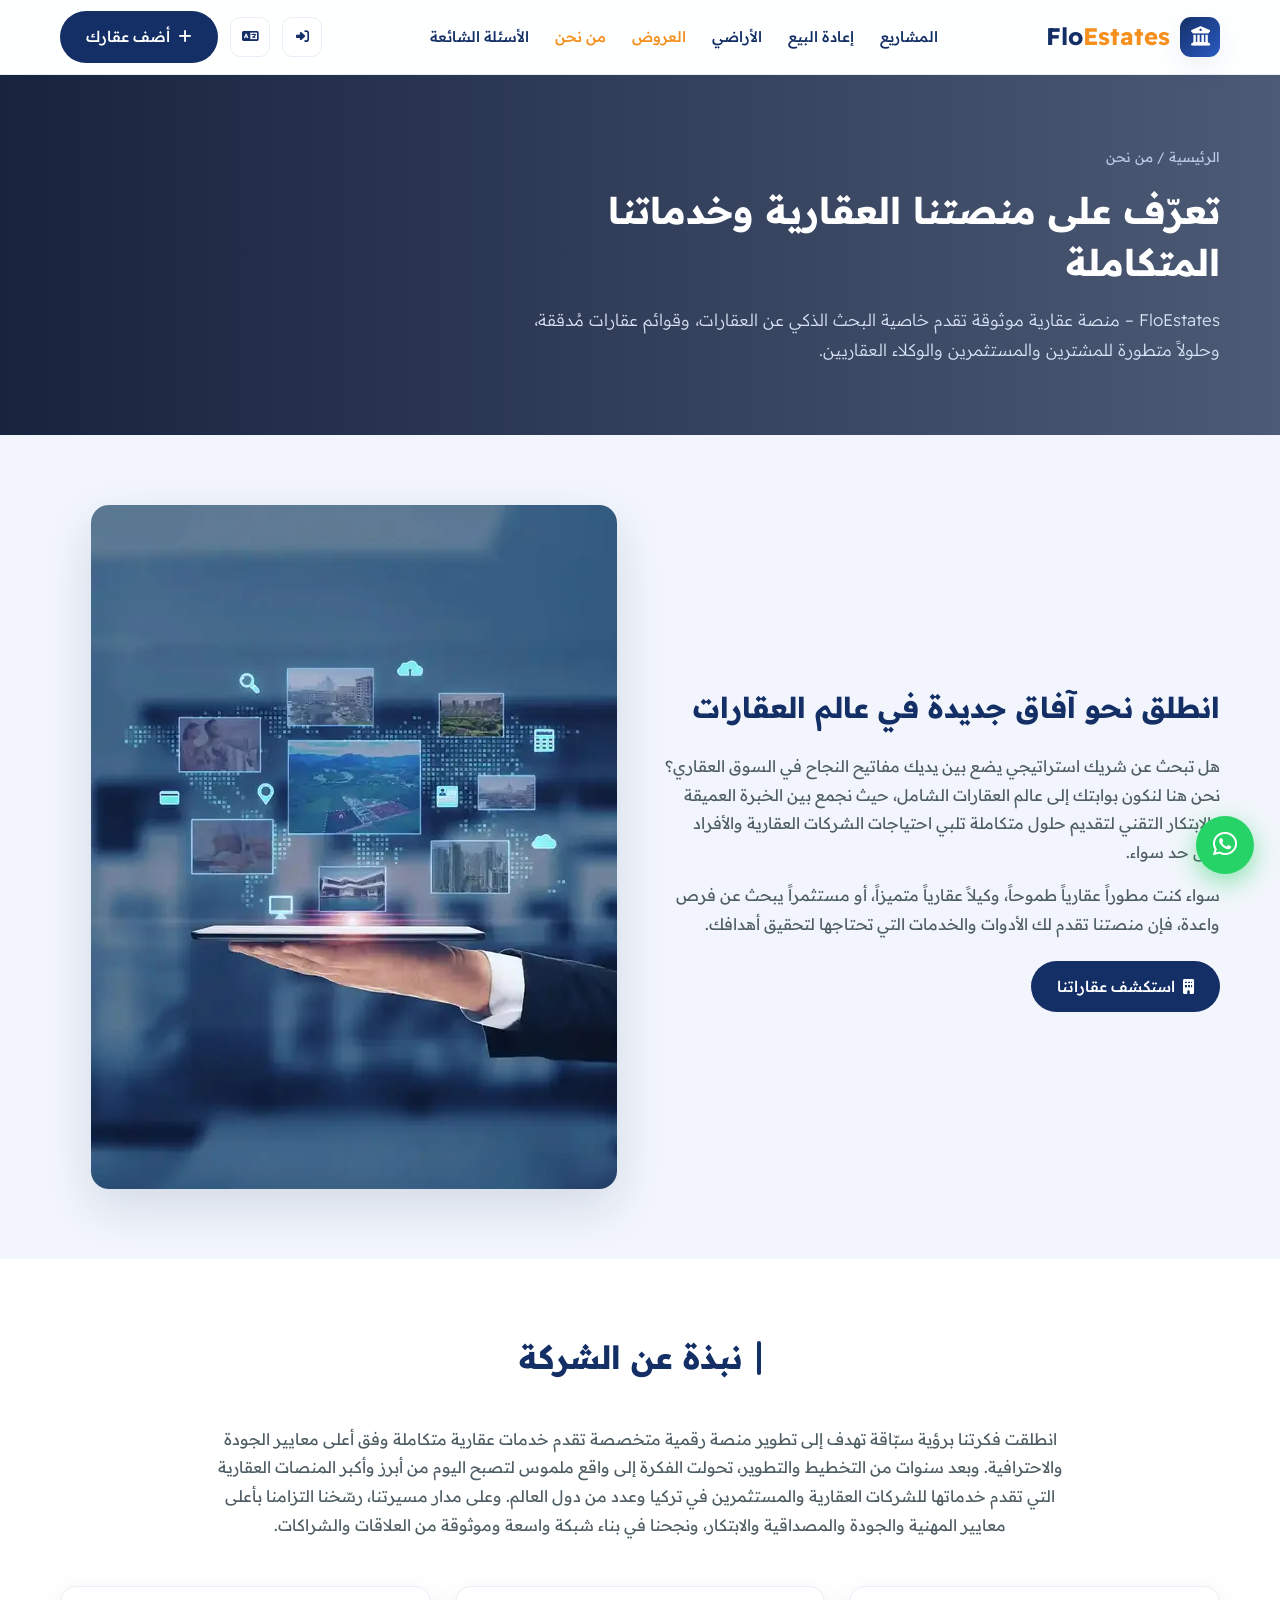
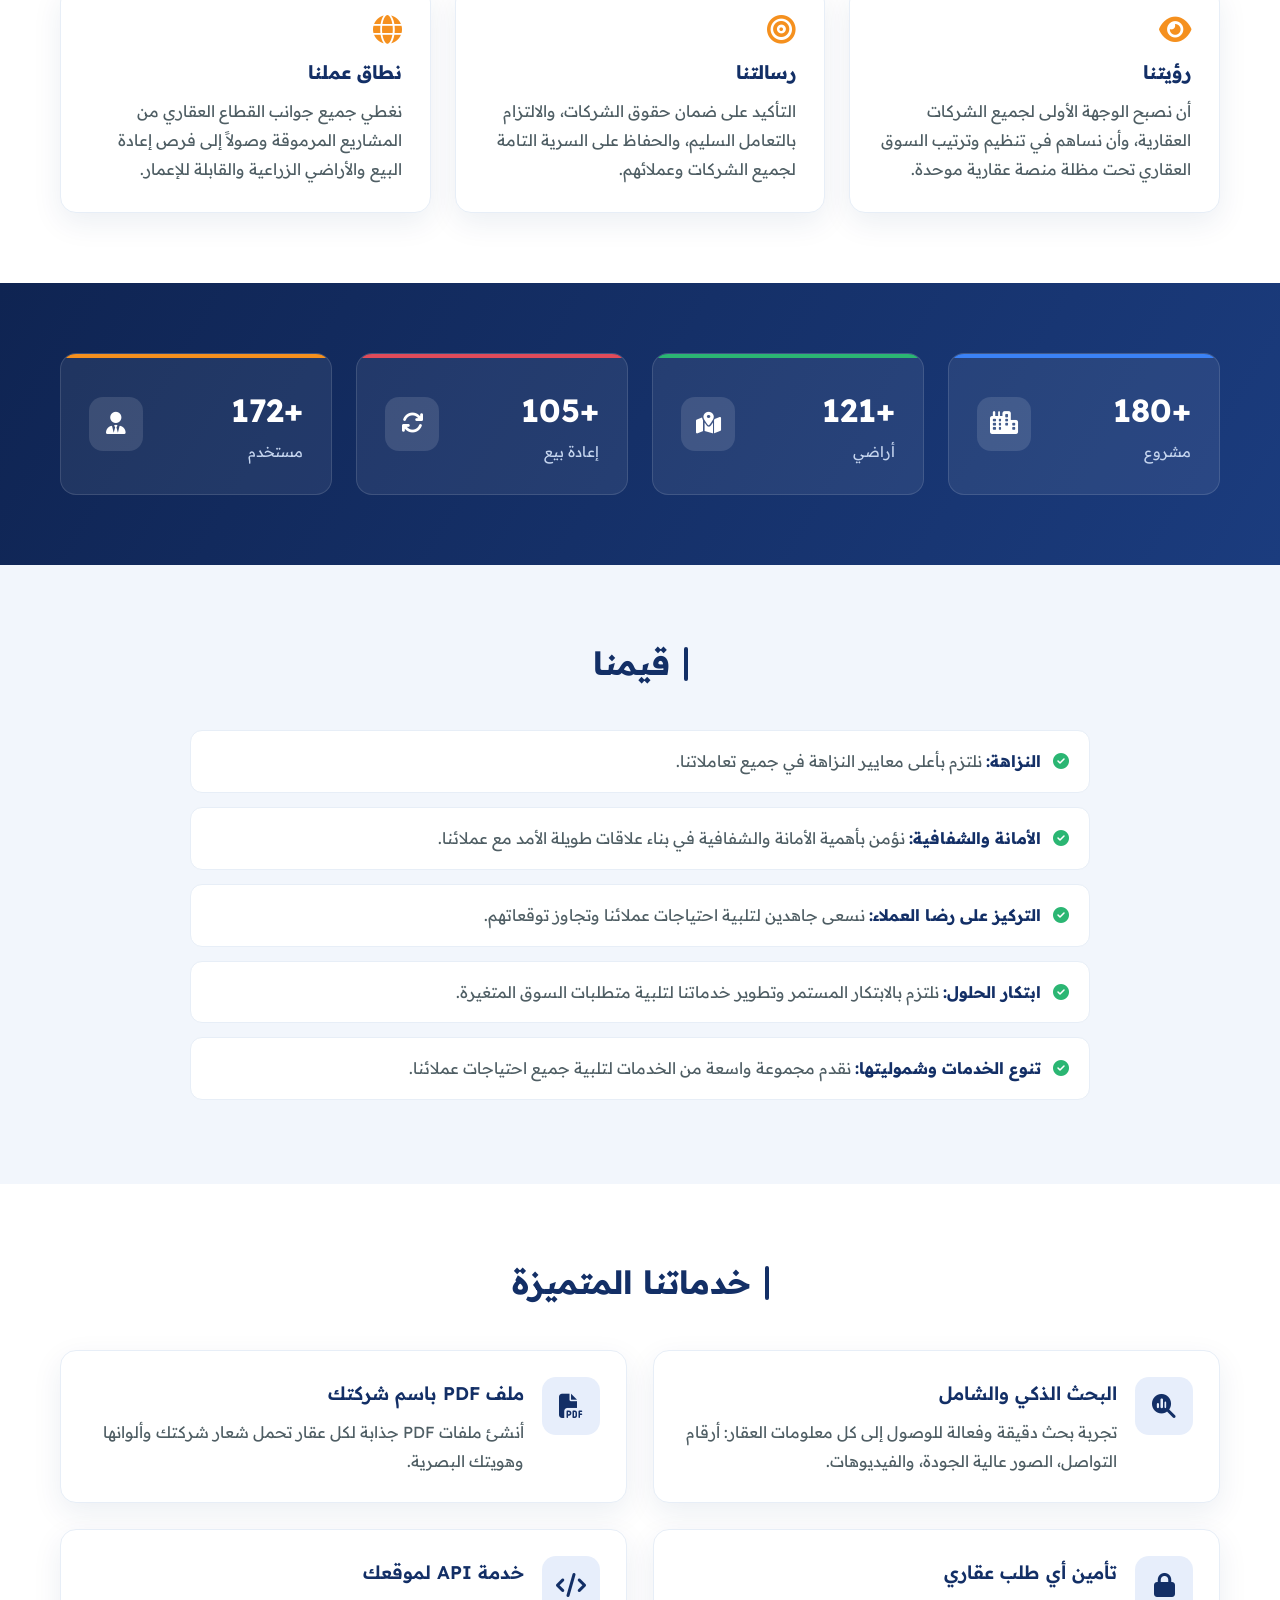
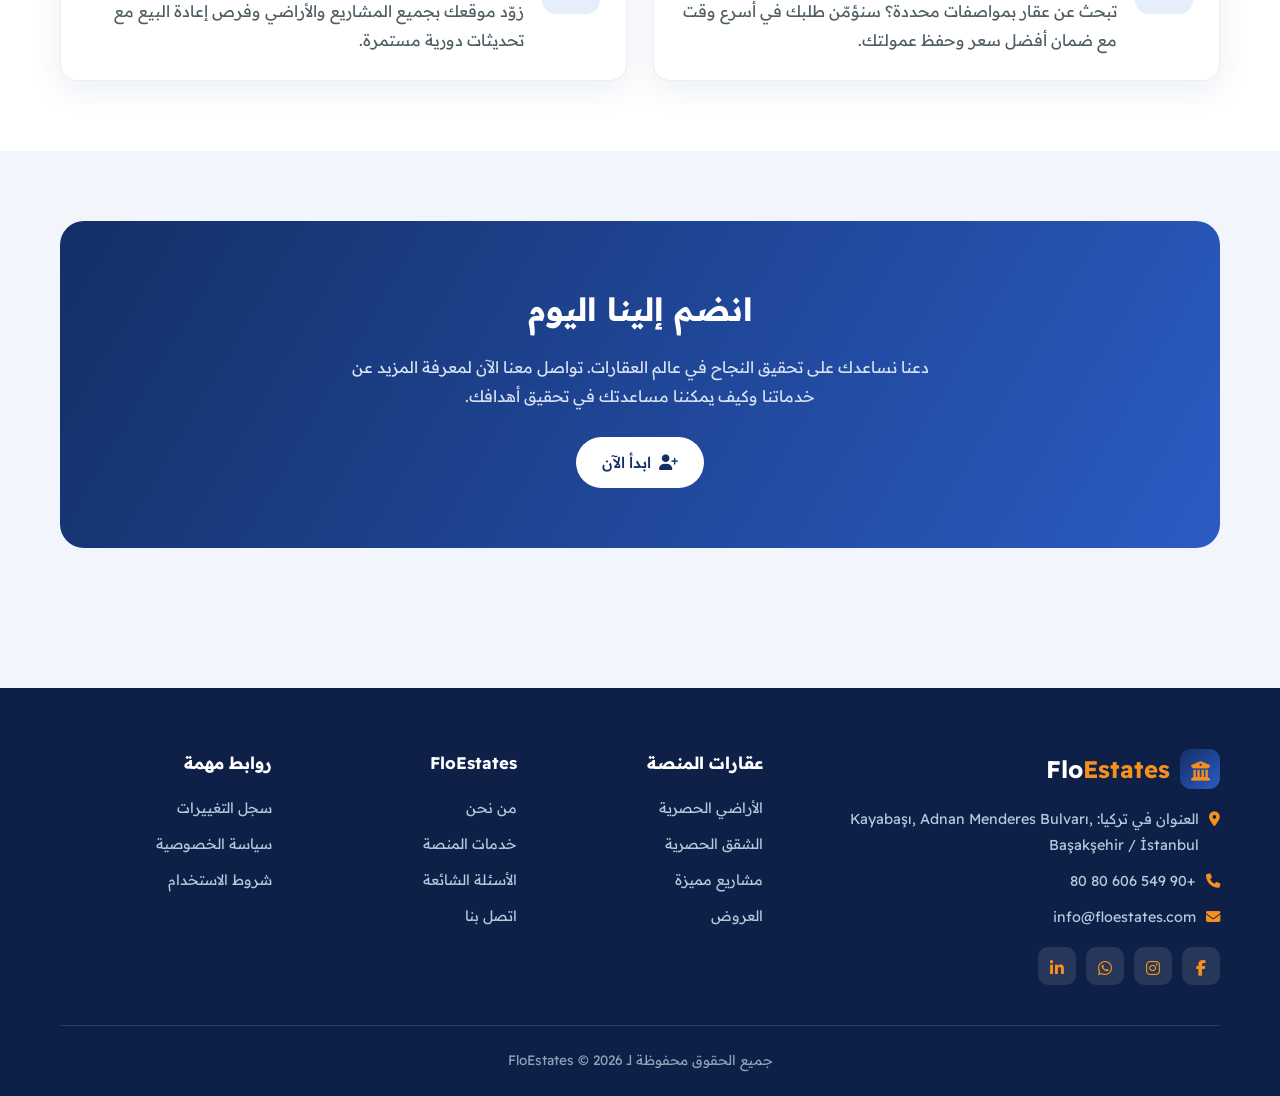
==== about.html @ 82cfa656 "Add internal pages (projects, lands, resale, offers, about) with real images from source site - Down" ====
<!DOCTYPE html>
<html lang="ar" dir="rtl">
<head>
<meta charset="UTF-8">
<meta name="viewport" content="width=device-width, initial-scale=1.0">
<title>من نحن - تعرّف على منصة FloEstates العقارية | FloEstates</title>
<meta name="description" content="تعرّف على FloEstates – منصة عقارية موثوقة تقدم البحث الذكي، قوائم مدققة، وحلولاً متطورة للمشترين والمستثمرين والوكلاء العقاريين في تركيا والعالم.">
<link rel="preconnect" href="https://fonts.googleapis.com"><link rel="preconnect" href="https://fonts.gstatic.com" crossorigin>
<link href="https://fonts.googleapis.com/css2?family=Readex+Pro:wght@300;400;500;600;700&display=swap" rel="stylesheet">
<link rel="stylesheet" href="https://cdnjs.cloudflare.com/ajax/libs/font-awesome/6.5.1/css/all.min.css">
<link rel="stylesheet" href="assets/style.css">
<style>.page-hero{--hero-img:url('assets/img/p1.webp')}</style>
</head>
<body>

<header>
  <div class="wrap nav">
    <a href="index.html" class="logo"><span class="mark"><i class="fa-solid fa-building-columns"></i></span><div><b>Flo</b><span>Estates</span></div></a>
    <nav class="menu">
      <a href="projects.html">المشاريع</a>
      <a href="resale.html">إعادة البيع</a>
      <a href="lands.html">الأراضي</a>
      <a href="offers.html" class="hot">العروض</a>
      <a href="about.html" class="active">من نحن</a>
      <a href="index.html#faq">الأسئلة الشائعة</a>
    </nav>
    <div class="nav-right">
      <button class="icon-btn" title="تسجيل الدخول"><i class="fa-solid fa-right-to-bracket"></i></button>
      <button class="icon-btn" title="اللغة"><i class="fa-solid fa-language"></i></button>
      <a href="#" class="btn"><i class="fa-solid fa-plus"></i> أضف عقارك</a>
      <button class="burger"><i class="fa-solid fa-bars"></i></button>
    </div>
  </div>
</header>

<section class="page-hero">
  <div class="wrap">
    <div class="crumb"><a href="index.html">الرئيسية</a> / من نحن</div>
    <h1>تعرّف على منصتنا العقارية وخدماتنا المتكاملة</h1>
    <p>FloEstates – منصة عقارية موثوقة تقدم خاصية البحث الذكي عن العقارات، وقوائم عقارات مُدققة، وحلولاً متطورة للمشترين والمستثمرين والوكلاء العقاريين.</p>
  </div>
</section>

<section class="sec">
  <div class="wrap about-split">
    <div>
      <h2>انطلق نحو آفاق جديدة في عالم العقارات</h2>
      <p>هل تبحث عن شريك استراتيجي يضع بين يديك مفاتيح النجاح في السوق العقاري؟ نحن هنا لنكون بوابتك إلى عالم العقارات الشامل، حيث نجمع بين الخبرة العميقة والابتكار التقني لتقديم حلول متكاملة تلبي احتياجات الشركات العقارية والأفراد على حد سواء.</p>
      <p style="margin-top:14px">سواء كنت مطوراً عقارياً طموحاً، وكيلاً عقارياً متميزاً، أو مستثمراً يبحث عن فرص واعدة، فإن منصتنا تقدم لك الأدوات والخدمات التي تحتاجها لتحقيق أهدافك.</p>
      <div style="margin-top:22px"><a href="projects.html" class="btn"><i class="fa-solid fa-building"></i> استكشف عقاراتنا</a></div>
    </div>
    <img src="assets/img/about.webp" alt="FloEstates">
  </div>
</section>

<section class="sec" style="background:#fff">
  <div class="wrap">
    <h2 class="sec-title center">نبذة عن الشركة</h2>
    <p style="max-width:860px;margin:0 auto;text-align:center">انطلقت فكرتنا برؤية سبّاقة تهدف إلى تطوير منصة رقمية متخصصة تقدم خدمات عقارية متكاملة وفق أعلى معايير الجودة والاحترافية. وبعد سنوات من التخطيط والتطوير، تحولت الفكرة إلى واقع ملموس لتصبح اليوم من أبرز وأكبر المنصات العقارية التي تقدم خدماتها للشركات العقارية والمستثمرين في تركيا وعدد من دول العالم. وعلى مدار مسيرتنا، رسّخنا التزامنا بأعلى معايير المهنية والجودة والمصداقية والابتكار، ونجحنا في بناء شبكة واسعة وموثوقة من العلاقات والشراكات.</p>
    <div class="vm-grid" style="margin-top:46px">
      <div class="vm"><i class="fa-solid fa-eye"></i><h3>رؤيتنا</h3><p>أن نصبح الوجهة الأولى لجميع الشركات العقارية، وأن نساهم في تنظيم وترتيب السوق العقاري تحت مظلة منصة عقارية موحدة.</p></div>
      <div class="vm"><i class="fa-solid fa-bullseye"></i><h3>رسالتنا</h3><p>التأكيد على ضمان حقوق الشركات، والالتزام بالتعامل السليم، والحفاظ على السرية التامة لجميع الشركات وعملائهم.</p></div>
      <div class="vm"><i class="fa-solid fa-globe"></i><h3>نطاق عملنا</h3><p>نغطي جميع جوانب القطاع العقاري من المشاريع المرموقة وصولاً إلى فرص إعادة البيع والأراضي الزراعية والقابلة للإعمار.</p></div>
    </div>
  </div>
</section>

<section class="sec stats">
  <div class="wrap"><div class="stats-grid">
    <div class="stat c1"><div><div class="num">+180</div><div class="lbl">مشروع</div></div><div class="si"><i class="fa-solid fa-city"></i></div></div>
    <div class="stat c2"><div><div class="num">+121</div><div class="lbl">أراضي</div></div><div class="si"><i class="fa-solid fa-map-location-dot"></i></div></div>
    <div class="stat c3"><div><div class="num">+105</div><div class="lbl">إعادة بيع</div></div><div class="si"><i class="fa-solid fa-arrows-rotate"></i></div></div>
    <div class="stat c4"><div><div class="num">+172</div><div class="lbl">مستخدم</div></div><div class="si"><i class="fa-solid fa-user-tie"></i></div></div>
  </div></div>
</section>

<section class="sec">
  <div class="wrap">
    <h2 class="sec-title center">قيمنا</h2>
    <ul class="values" style="max-width:900px;margin:0 auto">
      <li><i class="fa-solid fa-circle-check"></i><div><b>النزاهة:</b> نلتزم بأعلى معايير النزاهة في جميع تعاملاتنا.</div></li>
      <li><i class="fa-solid fa-circle-check"></i><div><b>الأمانة والشفافية:</b> نؤمن بأهمية الأمانة والشفافية في بناء علاقات طويلة الأمد مع عملائنا.</div></li>
      <li><i class="fa-solid fa-circle-check"></i><div><b>التركيز على رضا العملاء:</b> نسعى جاهدين لتلبية احتياجات عملائنا وتجاوز توقعاتهم.</div></li>
      <li><i class="fa-solid fa-circle-check"></i><div><b>ابتكار الحلول:</b> نلتزم بالابتكار المستمر وتطوير خدماتنا لتلبية متطلبات السوق المتغيرة.</div></li>
      <li><i class="fa-solid fa-circle-check"></i><div><b>تنوع الخدمات وشموليتها:</b> نقدم مجموعة واسعة من الخدمات لتلبية جميع احتياجات عملائنا.</div></li>
    </ul>
  </div>
</section>

<section class="sec" style="background:#fff">
  <div class="wrap">
    <h2 class="sec-title center">خدماتنا المتميزة</h2>
    <div class="feat-grid">
      <div class="fcard"><div class="fi"><i class="fa-solid fa-magnifying-glass-chart"></i></div><div><h3>البحث الذكي والشامل</h3><p>تجربة بحث دقيقة وفعالة للوصول إلى كل معلومات العقار: أرقام التواصل، الصور عالية الجودة، والفيديوهات.</p></div></div>
      <div class="fcard"><div class="fi"><i class="fa-solid fa-file-pdf"></i></div><div><h3>ملف PDF باسم شركتك</h3><p>أنشئ ملفات PDF جذابة لكل عقار تحمل شعار شركتك وألوانها وهويتك البصرية.</p></div></div>
      <div class="fcard"><div class="fi"><i class="fa-solid fa-lock"></i></div><div><h3>تأمين أي طلب عقاري</h3><p>تبحث عن عقار بمواصفات محددة؟ سنؤمّن طلبك في أسرع وقت مع ضمان أفضل سعر وحفظ عمولتك.</p></div></div>
      <div class="fcard"><div class="fi"><i class="fa-solid fa-code"></i></div><div><h3>خدمة API لموقعك</h3><p>زوّد موقعك بجميع المشاريع والأراضي وفرص إعادة البيع مع تحديثات دورية مستمرة.</p></div></div>
    </div>
  </div>
</section>

<section class="sec">
  <div class="wrap">
    <div class="cta">
      <h2>انضم إلينا اليوم</h2>
      <p>دعنا نساعدك على تحقيق النجاح في عالم العقارات. تواصل معنا الآن لمعرفة المزيد عن خدماتنا وكيف يمكننا مساعدتك في تحقيق أهدافك.</p>
      <a href="#" class="btn lg"><i class="fa-solid fa-user-plus"></i> ابدأ الآن</a>
    </div>
  </div>
</section>

<div id="footer"></div>
<a href="#" class="wa" title="تواصل عبر واتساب"><i class="fa-brands fa-whatsapp"></i></a>
<script src="assets/app.js"></script>
<script src="assets/footer.js"></script>
</body>
</html>
---- assets/style.css ----
:root{
  --navy:#132F66;
  --navy-2:#1c3f82;
  --bg:#f2f6fc;
  --text:#4f5e64;
  --heading:#132F66;
  --green:#2bb673;
  --orange:#f5901e;
  --red:#e04b5a;
  --blue:#3b82f6;
  --card:#ffffff;
  --border:#e7eef7;
  --shadow:0 10px 30px rgba(19,47,102,.08);
  --shadow-lg:0 18px 50px rgba(19,47,102,.14);
}
*{margin:0;padding:0;box-sizing:border-box}
html{scroll-behavior:smooth}
body{font-family:"Readex Pro",sans-serif;background:var(--bg);color:var(--text);line-height:1.8;overflow-x:hidden}
a{text-decoration:none;color:inherit}
img{max-width:100%;display:block}
.wrap{max-width:1200px;margin:0 auto;padding:0 20px}
.sec{padding:70px 0}
.sec-title{font-size:2rem;font-weight:700;color:var(--heading);display:flex;align-items:center;gap:14px;justify-content:flex-start;margin-bottom:38px}
.sec-title::after{content:"";width:4px;height:34px;background:var(--navy);border-radius:4px;order:-1}
.sec-title.center{justify-content:center}
.muted{color:#7b8a91}
.btn{display:inline-flex;align-items:center;gap:8px;background:var(--navy);color:#fff;border:none;cursor:pointer;padding:12px 26px;border-radius:30px;font-family:inherit;font-weight:500;font-size:.95rem;transition:.25s}
.btn:hover{background:var(--navy-2);transform:translateY(-2px)}
.btn-outline{background:transparent;color:var(--navy);border:1.5px solid var(--navy)}
.btn-outline:hover{background:var(--navy);color:#fff}

/* HEADER */
header{position:sticky;top:0;z-index:100;background:rgba(255,255,255,.92);backdrop-filter:blur(10px);border-bottom:1px solid var(--border)}
.nav{display:flex;align-items:center;justify-content:space-between;height:74px}
.logo{display:flex;align-items:center;gap:10px;font-weight:700;font-size:1.5rem;color:var(--navy)}
.logo .mark{width:40px;height:40px;border-radius:11px;background:linear-gradient(135deg,var(--navy),#2b5bc4);display:grid;place-items:center;color:#fff;font-size:1.2rem;box-shadow:var(--shadow)}
.logo b{color:var(--navy)}
.logo span{color:var(--orange)}
.menu{display:flex;align-items:center;gap:26px;font-size:.92rem;font-weight:500}
.menu a{color:var(--heading);transition:.2s}
.menu a:hover,.menu a.active{color:var(--orange)}
.menu a.hot{color:var(--orange)}
.nav-right{display:flex;align-items:center;gap:12px}
.icon-btn{width:40px;height:40px;border-radius:10px;border:1px solid var(--border);background:#fff;display:grid;place-items:center;color:var(--navy);cursor:pointer;transition:.2s}
.icon-btn:hover{background:var(--navy);color:#fff}
.burger{display:none;font-size:1.4rem;color:var(--navy);background:none;border:none;cursor:pointer}

/* generic page banner */
.page-hero{position:relative;color:#fff;padding:70px 0;overflow:hidden}
.page-hero::before{content:"";position:absolute;inset:0;background:linear-gradient(90deg,rgba(10,22,50,.94),rgba(13,30,66,.72)),var(--hero-img) center/cover}
.page-hero .wrap{position:relative;z-index:2}
.page-hero h1{font-size:2.3rem;font-weight:700;line-height:1.4;margin-bottom:16px;max-width:760px}
.page-hero p{color:#d7e2f3;max-width:720px;font-weight:300;font-size:1.05rem}
.crumb{font-size:.85rem;color:#b9c9e6;margin-bottom:16px}
.crumb a:hover{color:#fff}

/* filter bar */
.toolbar{background:#fff;border:1px solid var(--border);border-radius:16px;box-shadow:var(--shadow);padding:14px;display:flex;gap:10px;flex-wrap:wrap;align-items:center;margin-top:-40px;position:relative;z-index:5}
.toolbar .field{flex:1;min-width:150px;background:#f4f7fc;border:1px solid var(--border);border-radius:10px;padding:12px 14px;color:var(--text);font-family:inherit;font-size:.9rem}
.toolbar .btn{border-radius:10px}
.count-row{display:flex;justify-content:space-between;align-items:center;margin:34px 0 26px;flex-wrap:wrap;gap:10px}
.count-row .count{font-size:1.4rem;font-weight:700;color:var(--heading)}

/* property/project cards */
.grid-3{display:grid;grid-template-columns:repeat(3,1fr);gap:26px}
.pcard{background:var(--card);border-radius:16px;overflow:hidden;box-shadow:var(--shadow);border:1px solid var(--border);transition:.28s}
.pcard:hover{transform:translateY(-6px);box-shadow:var(--shadow-lg)}
.pcard .ph{position:relative;height:210px;overflow:hidden}
.pcard .ph img{width:100%;height:100%;object-fit:cover;transition:.5s}
.pcard:hover .ph img{transform:scale(1.07)}
.badge{position:absolute;top:12px;color:#fff;padding:5px 14px;border-radius:20px;font-size:.78rem;font-weight:600}
.badge.feat{right:12px;background:var(--green)}
.badge.excl{right:12px;background:var(--navy)}
.badge.disc{left:12px;background:var(--orange)}
.pbody{padding:18px 20px}
.price{color:var(--navy);font-weight:700;font-size:1.3rem;margin-bottom:6px}
.pbody h3{font-size:1rem;color:var(--heading);font-weight:600;margin-bottom:12px;line-height:1.6}
.loc{display:flex;align-items:center;gap:7px;color:#7b8a91;font-size:.86rem;margin-bottom:14px}
.loc i{color:var(--orange)}
.specs{display:flex;gap:18px;border-top:1px solid var(--border);padding-top:14px;color:#56656c;font-size:.85rem}
.specs span{display:flex;align-items:center;gap:6px}
.specs i{color:var(--navy)}
.pay{display:flex;align-items:center;justify-content:space-between;border-top:1px solid var(--border);padding-top:14px;margin-top:4px;font-size:.85rem}
.pay .tag{color:var(--green);font-weight:600}
.center-cta{text-align:center;margin-top:40px}

/* category / intro cards */
.intro-grid{display:grid;grid-template-columns:repeat(3,1fr);gap:26px}
.intro-card{padding:28px;border-radius:16px;background:var(--bg);border:1px solid var(--border)}
.intro-card i{font-size:1.6rem;color:var(--navy);background:#e7eefb;width:54px;height:54px;border-radius:12px;display:grid;place-items:center;margin-bottom:16px}
.intro-card h3{color:var(--heading);font-size:1.15rem;margin-bottom:8px;font-weight:600}
.cat-grid{display:grid;grid-template-columns:repeat(6,1fr);gap:20px}
.cat{background:#fff;border-radius:16px;padding:30px 16px;text-align:center;box-shadow:var(--shadow);border:1px solid var(--border);transition:.28s;cursor:pointer}
.cat:hover{transform:translateY(-6px);box-shadow:var(--shadow-lg)}
.cat i{font-size:2rem;color:var(--navy);margin-bottom:14px}
.cat h4{font-size:.95rem;color:var(--heading);font-weight:600}

/* stats */
.stats{background:linear-gradient(120deg,#0f2452,#1b3c7e);color:#fff}
.stats-grid{display:grid;grid-template-columns:repeat(4,1fr);gap:24px}
.stat{background:rgba(255,255,255,.07);border:1px solid rgba(255,255,255,.12);border-radius:16px;padding:28px;display:flex;align-items:center;gap:18px;position:relative;overflow:hidden}
.stat::before{content:"";position:absolute;top:0;right:0;left:0;height:4px}
.stat.c1::before{background:var(--blue)} .stat.c2::before{background:var(--green)}
.stat.c3::before{background:var(--red)} .stat.c4::before{background:var(--orange)}
.stat .num{font-size:2rem;font-weight:700}
.stat .lbl{color:#c4d4ee;font-size:.92rem}
.stat .si{width:54px;height:54px;border-radius:14px;background:rgba(255,255,255,.12);display:grid;place-items:center;font-size:1.4rem;margin-right:auto}

/* features */
.feat-grid{display:grid;grid-template-columns:repeat(2,1fr);gap:26px}
.fcard{display:flex;gap:18px;background:#fff;border-radius:16px;padding:26px;box-shadow:var(--shadow);border:1px solid var(--border)}
.fcard .fi{flex:none;width:58px;height:58px;border-radius:14px;background:#e7eefb;color:var(--navy);display:grid;place-items:center;font-size:1.5rem}
.fcard h3{color:var(--heading);font-size:1.15rem;margin-bottom:8px;font-weight:600}

/* about */
.about-split{display:grid;grid-template-columns:1fr 1fr;gap:46px;align-items:center}
.about-split img{border-radius:18px;box-shadow:var(--shadow-lg)}
.about-split h2{color:var(--heading);font-size:1.8rem;margin-bottom:18px}
.vm-grid{display:grid;grid-template-columns:repeat(3,1fr);gap:24px;margin-top:10px}
.vm{background:#fff;border:1px solid var(--border);border-radius:16px;padding:28px;box-shadow:var(--shadow)}
.vm i{font-size:1.8rem;color:var(--orange);margin-bottom:12px}
.vm h3{color:var(--heading);margin-bottom:8px}
.values{list-style:none}
.values li{display:flex;gap:12px;align-items:flex-start;margin-bottom:14px;background:#fff;padding:16px 20px;border-radius:12px;border:1px solid var(--border)}
.values li i{color:var(--green);margin-top:6px}
.values li b{color:var(--heading)}

/* faq */
.faq-item{background:#fff;border:1px solid var(--border);border-radius:14px;margin-bottom:14px;overflow:hidden;box-shadow:var(--shadow)}
.faq-q{padding:20px 24px;display:flex;justify-content:space-between;align-items:center;cursor:pointer;font-weight:600;color:var(--heading);gap:14px}
.faq-q i{transition:.3s;color:var(--navy)}
.faq-item.open .faq-q i{transform:rotate(180deg)}
.faq-a{max-height:0;overflow:hidden;transition:.35s;padding:0 24px}
.faq-item.open .faq-a{max-height:320px;padding:0 24px 22px}

/* testimonials */
.test-grid{display:grid;grid-template-columns:repeat(3,1fr);gap:24px}
.tcard{background:#fff;border-radius:16px;padding:26px;box-shadow:var(--shadow);border:1px solid var(--border)}
.tcard .stars{color:#f5b50a;margin-bottom:12px}
.tcard p{font-size:.92rem;margin-bottom:18px}
.tuser{display:flex;align-items:center;gap:12px}
.tuser .av{width:44px;height:44px;border-radius:50%;background:var(--navy);color:#fff;display:grid;place-items:center;font-weight:600}
.tuser b{color:var(--heading);display:block;font-size:.95rem}
.tuser small{color:#9aa7ad}

/* cta */
.cta{background:linear-gradient(120deg,var(--navy),#2b5bc4);color:#fff;text-align:center;border-radius:24px;padding:60px 30px}
.cta h2{font-size:2rem;margin-bottom:14px;font-weight:700}
.cta p{color:#d7e2f3;max-width:600px;margin:0 auto 26px}
.cta .btn{background:#fff;color:var(--navy)}
.cta .btn:hover{background:var(--orange);color:#fff}

/* footer */
footer{background:#0e2047;color:#b5c9dd;padding:60px 0 24px;margin-top:70px}
.foot-grid{display:grid;grid-template-columns:2fr 1fr 1fr 1fr;gap:34px;margin-bottom:40px}
footer h4{color:#fff;margin-bottom:18px;font-size:1.05rem}
footer .logo{color:#fff;margin-bottom:16px}
footer .logo b{color:#fff}
footer ul{list-style:none}
footer ul li{margin-bottom:10px;font-size:.9rem}
footer ul li a:hover{color:var(--orange)}
.foot-contact p{font-size:.9rem;margin-bottom:10px;display:flex;gap:10px;align-items:flex-start}
.foot-contact i{color:var(--orange);margin-top:5px}
.socials{display:flex;gap:10px;margin-top:16px}
.socials a{width:38px;height:38px;border-radius:10px;background:rgba(255,255,255,.1);display:grid;place-items:center;color:#fff;transition:.2s}
.socials a:hover{background:var(--orange)}
.foot-bottom{border-top:1px solid rgba(255,255,255,.12);padding-top:22px;text-align:center;font-size:.85rem;color:#8fa4bb}

.wa{position:fixed;bottom:26px;right:26px;width:58px;height:58px;border-radius:50%;background:#25d366;color:#fff;display:grid;place-items:center;font-size:1.7rem;box-shadow:0 8px 24px rgba(37,211,102,.5);z-index:90;animation:pulse 2s infinite}
@keyframes pulse{0%{box-shadow:0 0 0 0 rgba(37,211,102,.5)}70%{box-shadow:0 0 0 16px rgba(37,211,102,0)}100%{box-shadow:0 0 0 0 rgba(37,211,102,0)}}

@media(max-width:980px){
  .intro-grid,.cat-grid,.grid-3,.stats-grid,.feat-grid,.test-grid,.foot-grid,.about-split,.vm-grid{grid-template-columns:repeat(2,1fr)}
  .about-split{grid-template-columns:1fr}
  .menu{display:none}
  .burger{display:block}
  .page-hero h1{font-size:1.7rem}
}
@media(max-width:560px){
  .intro-grid,.cat-grid,.grid-3,.stats-grid,.feat-grid,.test-grid,.foot-grid,.vm-grid{grid-template-columns:1fr}
  .sec-title{font-size:1.5rem}
}
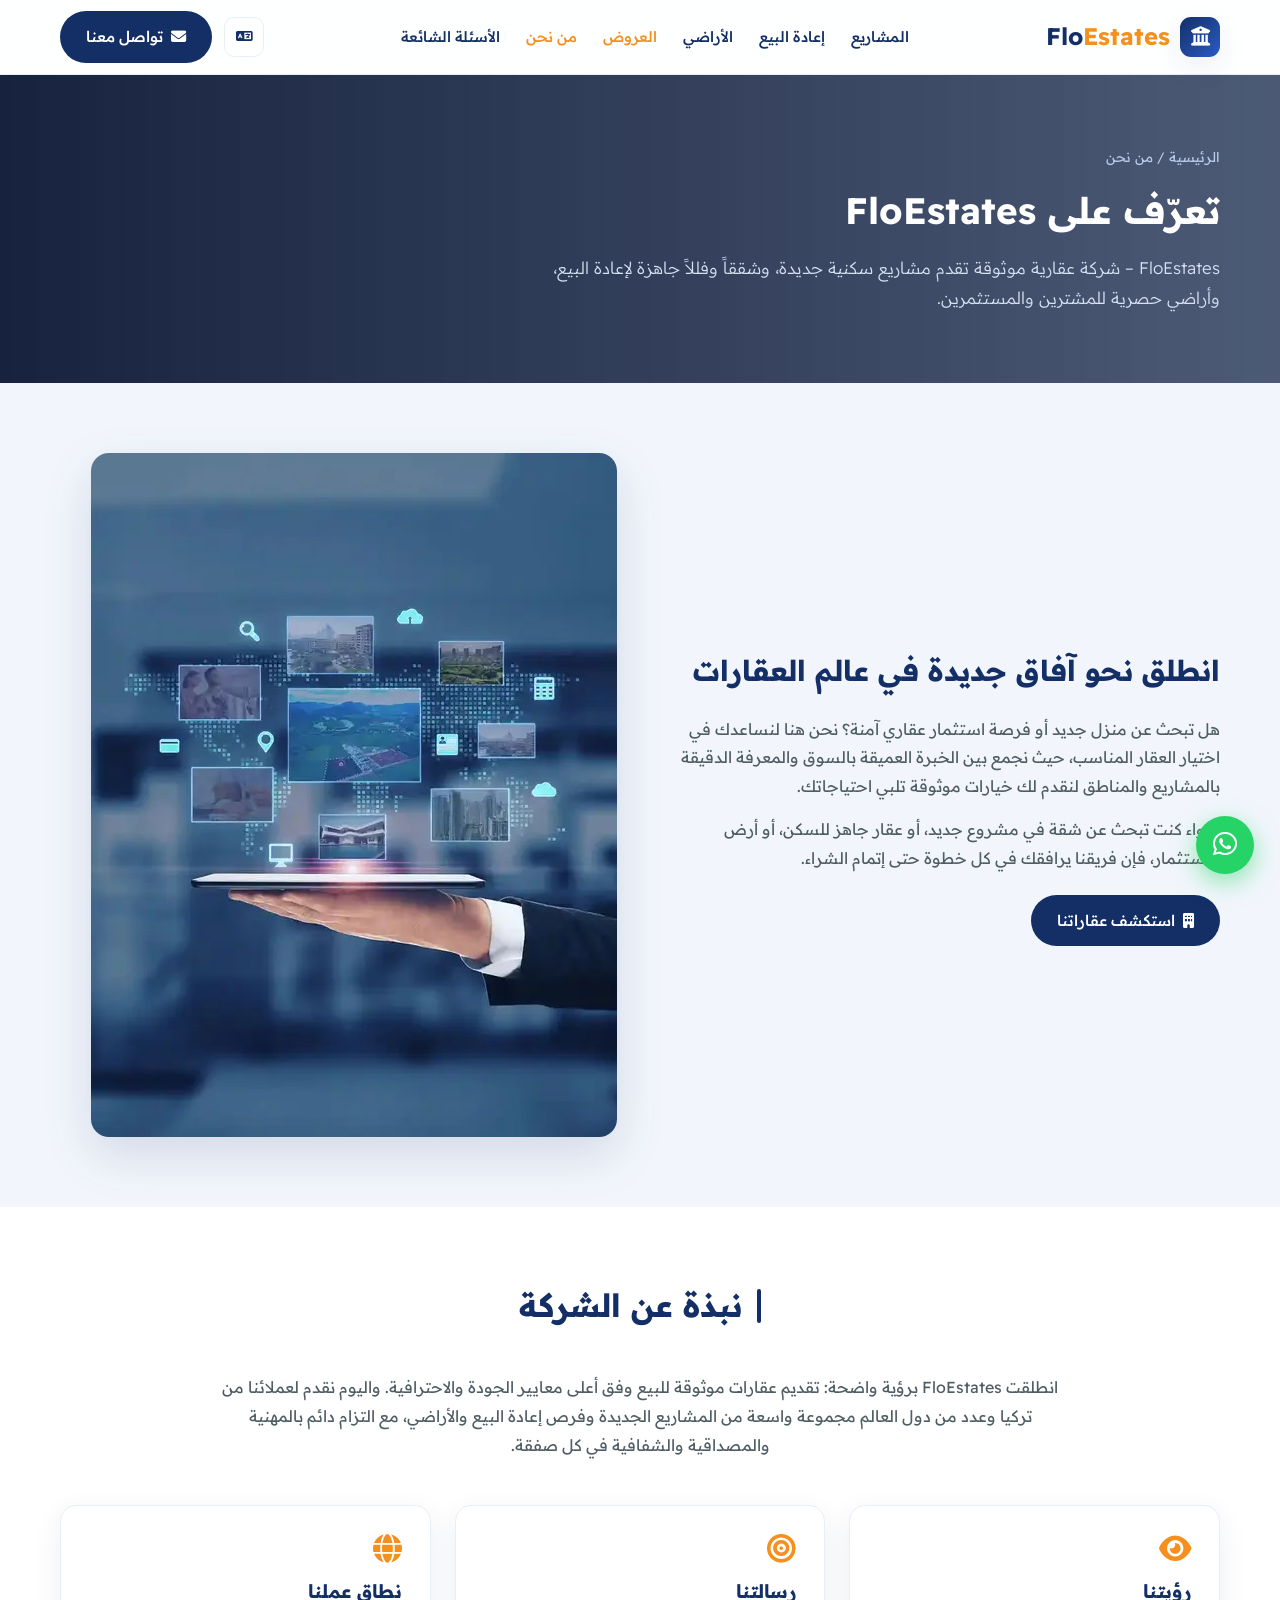
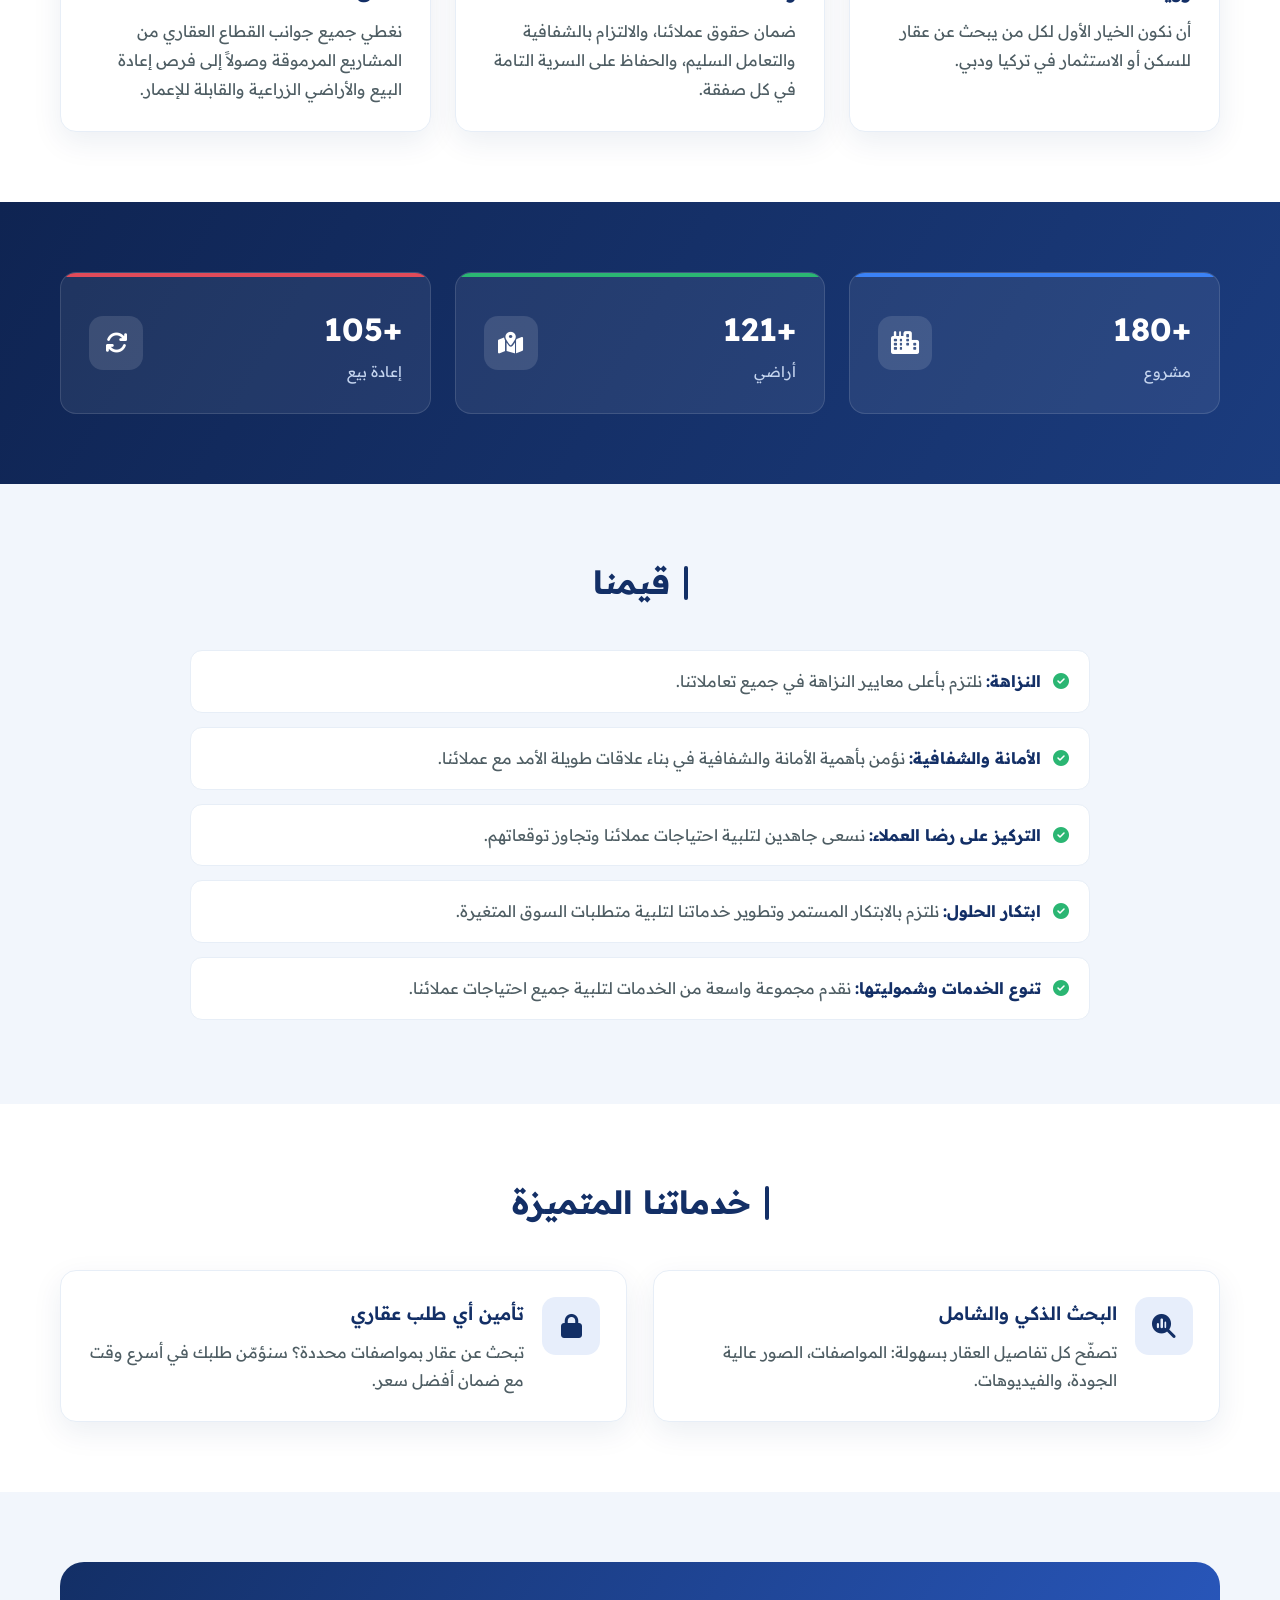
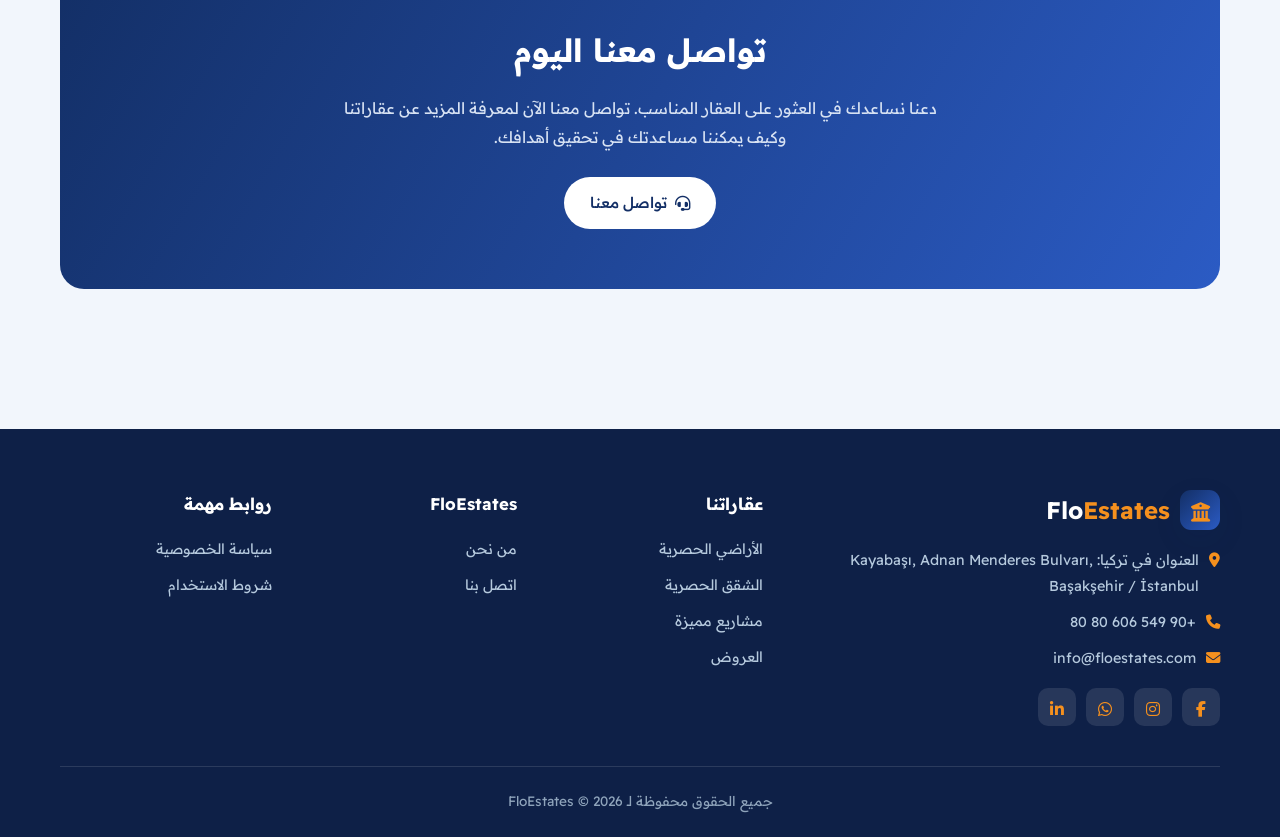
==== commit 3152a705: "Apply requested copy edits: buyer-focused, sell-only - Remove services and pricing pages (broker-ori" ====
--- a/about.html
+++ b/about.html
@@ -3,8 +3,8 @@
 <head>
 <meta charset="UTF-8">
 <meta name="viewport" content="width=device-width, initial-scale=1.0">
-<title>من نحن - تعرّف على منصة FloEstates العقارية | FloEstates</title>
-<meta name="description" content="تعرّف على FloEstates – منصة عقارية موثوقة تقدم البحث الذكي، قوائم مدققة، وحلولاً متطورة للمشترين والمستثمرين والوكلاء العقاريين في تركيا والعالم.">
+<title>من نحن | FloEstates</title>
+<meta name="description" content="تعرّف على FloEstates – شركة عقارية موثوقة تقدم مشاريع سكنية جديدة، شقق وفلل جاهزة لإعادة البيع، وأراضٍ حصرية للبيع في تركيا ودبي.">
 <link rel="preconnect" href="https://fonts.googleapis.com"><link rel="preconnect" href="https://fonts.gstatic.com" crossorigin>
 <link href="https://fonts.googleapis.com/css2?family=Readex+Pro:wght@300;400;500;600;700&display=swap" rel="stylesheet">
 <link rel="stylesheet" href="https://cdnjs.cloudflare.com/ajax/libs/font-awesome/6.5.1/css/all.min.css">
@@ -25,9 +25,9 @@
       <a href="index.html#faq">الأسئلة الشائعة</a>
     </nav>
     <div class="nav-right">
-      <button class="icon-btn" title="تسجيل الدخول"><i class="fa-solid fa-right-to-bracket"></i></button>
+      
       <button class="icon-btn" title="اللغة"><i class="fa-solid fa-language"></i></button>
-      <a href="#" class="btn"><i class="fa-solid fa-plus"></i> أضف عقارك</a>
+      <a href="contact.html" class="btn"><i class="fa-solid fa-envelope"></i> تواصل معنا</a>
       <button class="burger"><i class="fa-solid fa-bars"></i></button>
     </div>
   </div>
@@ -36,8 +36,8 @@
 <section class="page-hero">
   <div class="wrap">
     <div class="crumb"><a href="index.html">الرئيسية</a> / من نحن</div>
-    <h1>تعرّف على منصتنا العقارية وخدماتنا المتكاملة</h1>
-    <p>FloEstates – منصة عقارية موثوقة تقدم خاصية البحث الذكي عن العقارات، وقوائم عقارات مُدققة، وحلولاً متطورة للمشترين والمستثمرين والوكلاء العقاريين.</p>
+    <h1>تعرّف على FloEstates</h1>
+    <p>FloEstates – شركة عقارية موثوقة تقدم مشاريع سكنية جديدة، وشققاً وفللاً جاهزة لإعادة البيع، وأراضي حصرية للمشترين والمستثمرين.</p>
   </div>
 </section>
 
@@ -45,8 +45,8 @@
   <div class="wrap about-split">
     <div>
       <h2>انطلق نحو آفاق جديدة في عالم العقارات</h2>
-      <p>هل تبحث عن شريك استراتيجي يضع بين يديك مفاتيح النجاح في السوق العقاري؟ نحن هنا لنكون بوابتك إلى عالم العقارات الشامل، حيث نجمع بين الخبرة العميقة والابتكار التقني لتقديم حلول متكاملة تلبي احتياجات الشركات العقارية والأفراد على حد سواء.</p>
-      <p style="margin-top:14px">سواء كنت مطوراً عقارياً طموحاً، وكيلاً عقارياً متميزاً، أو مستثمراً يبحث عن فرص واعدة، فإن منصتنا تقدم لك الأدوات والخدمات التي تحتاجها لتحقيق أهدافك.</p>
+      <p>هل تبحث عن منزل جديد أو فرصة استثمار عقاري آمنة؟ نحن هنا لنساعدك في اختيار العقار المناسب، حيث نجمع بين الخبرة العميقة بالسوق والمعرفة الدقيقة بالمشاريع والمناطق لنقدم لك خيارات موثوقة تلبي احتياجاتك.</p>
+      <p style="margin-top:14px">سواء كنت تبحث عن شقة في مشروع جديد، أو عقار جاهز للسكن، أو أرض للاستثمار، فإن فريقنا يرافقك في كل خطوة حتى إتمام الشراء.</p>
       <div style="margin-top:22px"><a href="projects.html" class="btn"><i class="fa-solid fa-building"></i> استكشف عقاراتنا</a></div>
     </div>
     <img src="assets/img/about.webp" alt="FloEstates">
@@ -56,10 +56,10 @@
 <section class="sec" style="background:#fff">
   <div class="wrap">
     <h2 class="sec-title center">نبذة عن الشركة</h2>
-    <p style="max-width:860px;margin:0 auto;text-align:center">انطلقت فكرتنا برؤية سبّاقة تهدف إلى تطوير منصة رقمية متخصصة تقدم خدمات عقارية متكاملة وفق أعلى معايير الجودة والاحترافية. وبعد سنوات من التخطيط والتطوير، تحولت الفكرة إلى واقع ملموس لتصبح اليوم من أبرز وأكبر المنصات العقارية التي تقدم خدماتها للشركات العقارية والمستثمرين في تركيا وعدد من دول العالم. وعلى مدار مسيرتنا، رسّخنا التزامنا بأعلى معايير المهنية والجودة والمصداقية والابتكار، ونجحنا في بناء شبكة واسعة وموثوقة من العلاقات والشراكات.</p>
+    <p style="max-width:860px;margin:0 auto;text-align:center">انطلقت FloEstates برؤية واضحة: تقديم عقارات موثوقة للبيع وفق أعلى معايير الجودة والاحترافية. واليوم نقدم لعملائنا من تركيا وعدد من دول العالم مجموعة واسعة من المشاريع الجديدة وفرص إعادة البيع والأراضي، مع التزام دائم بالمهنية والمصداقية والشفافية في كل صفقة.</p>
     <div class="vm-grid" style="margin-top:46px">
-      <div class="vm"><i class="fa-solid fa-eye"></i><h3>رؤيتنا</h3><p>أن نصبح الوجهة الأولى لجميع الشركات العقارية، وأن نساهم في تنظيم وترتيب السوق العقاري تحت مظلة منصة عقارية موحدة.</p></div>
-      <div class="vm"><i class="fa-solid fa-bullseye"></i><h3>رسالتنا</h3><p>التأكيد على ضمان حقوق الشركات، والالتزام بالتعامل السليم، والحفاظ على السرية التامة لجميع الشركات وعملائهم.</p></div>
+      <div class="vm"><i class="fa-solid fa-eye"></i><h3>رؤيتنا</h3><p>أن نكون الخيار الأول لكل من يبحث عن عقار للسكن أو الاستثمار في تركيا ودبي.</p></div>
+      <div class="vm"><i class="fa-solid fa-bullseye"></i><h3>رسالتنا</h3><p>ضمان حقوق عملائنا، والالتزام بالشفافية والتعامل السليم، والحفاظ على السرية التامة في كل صفقة.</p></div>
       <div class="vm"><i class="fa-solid fa-globe"></i><h3>نطاق عملنا</h3><p>نغطي جميع جوانب القطاع العقاري من المشاريع المرموقة وصولاً إلى فرص إعادة البيع والأراضي الزراعية والقابلة للإعمار.</p></div>
     </div>
   </div>
@@ -70,7 +70,6 @@
     <div class="stat c1"><div><div class="num">+180</div><div class="lbl">مشروع</div></div><div class="si"><i class="fa-solid fa-city"></i></div></div>
     <div class="stat c2"><div><div class="num">+121</div><div class="lbl">أراضي</div></div><div class="si"><i class="fa-solid fa-map-location-dot"></i></div></div>
     <div class="stat c3"><div><div class="num">+105</div><div class="lbl">إعادة بيع</div></div><div class="si"><i class="fa-solid fa-arrows-rotate"></i></div></div>
-    <div class="stat c4"><div><div class="num">+172</div><div class="lbl">مستخدم</div></div><div class="si"><i class="fa-solid fa-user-tie"></i></div></div>
   </div></div>
 </section>
 
@@ -91,10 +90,8 @@
   <div class="wrap">
     <h2 class="sec-title center">خدماتنا المتميزة</h2>
     <div class="feat-grid">
-      <div class="fcard"><div class="fi"><i class="fa-solid fa-magnifying-glass-chart"></i></div><div><h3>البحث الذكي والشامل</h3><p>تجربة بحث دقيقة وفعالة للوصول إلى كل معلومات العقار: أرقام التواصل، الصور عالية الجودة، والفيديوهات.</p></div></div>
-      <div class="fcard"><div class="fi"><i class="fa-solid fa-file-pdf"></i></div><div><h3>ملف PDF باسم شركتك</h3><p>أنشئ ملفات PDF جذابة لكل عقار تحمل شعار شركتك وألوانها وهويتك البصرية.</p></div></div>
-      <div class="fcard"><div class="fi"><i class="fa-solid fa-lock"></i></div><div><h3>تأمين أي طلب عقاري</h3><p>تبحث عن عقار بمواصفات محددة؟ سنؤمّن طلبك في أسرع وقت مع ضمان أفضل سعر وحفظ عمولتك.</p></div></div>
-      <div class="fcard"><div class="fi"><i class="fa-solid fa-code"></i></div><div><h3>خدمة API لموقعك</h3><p>زوّد موقعك بجميع المشاريع والأراضي وفرص إعادة البيع مع تحديثات دورية مستمرة.</p></div></div>
+      <div class="fcard"><div class="fi"><i class="fa-solid fa-magnifying-glass-chart"></i></div><div><h3>البحث الذكي والشامل</h3><p>تصفّح كل تفاصيل العقار بسهولة: المواصفات، الصور عالية الجودة، والفيديوهات.</p></div></div>
+      <div class="fcard"><div class="fi"><i class="fa-solid fa-lock"></i></div><div><h3>تأمين أي طلب عقاري</h3><p>تبحث عن عقار بمواصفات محددة؟ سنؤمّن طلبك في أسرع وقت مع ضمان أفضل سعر.</p></div></div>
     </div>
   </div>
 </section>
@@ -102,9 +99,9 @@
 <section class="sec">
   <div class="wrap">
     <div class="cta">
-      <h2>انضم إلينا اليوم</h2>
-      <p>دعنا نساعدك على تحقيق النجاح في عالم العقارات. تواصل معنا الآن لمعرفة المزيد عن خدماتنا وكيف يمكننا مساعدتك في تحقيق أهدافك.</p>
-      <a href="#" class="btn lg"><i class="fa-solid fa-user-plus"></i> ابدأ الآن</a>
+      <h2>تواصل معنا اليوم</h2>
+      <p>دعنا نساعدك في العثور على العقار المناسب. تواصل معنا الآن لمعرفة المزيد عن عقاراتنا وكيف يمكننا مساعدتك في تحقيق أهدافك.</p>
+      <a href="contact.html" class="btn lg"><i class="fa-solid fa-headset"></i> تواصل معنا</a>
     </div>
   </div>
 </section>
--- a/assets/style.css
+++ b/assets/style.css
@@ -97,7 +97,7 @@
 
 /* stats */
 .stats{background:linear-gradient(120deg,#0f2452,#1b3c7e);color:#fff}
-.stats-grid{display:grid;grid-template-columns:repeat(4,1fr);gap:24px}
+.stats-grid{display:grid;grid-template-columns:repeat(3,1fr);gap:24px}
 .stat{background:rgba(255,255,255,.07);border:1px solid rgba(255,255,255,.12);border-radius:16px;padding:28px;display:flex;align-items:center;gap:18px;position:relative;overflow:hidden}
 .stat::before{content:"";position:absolute;top:0;right:0;left:0;height:4px}
 .stat.c1::before{background:var(--blue)} .stat.c2::before{background:var(--green)}
@@ -180,3 +180,65 @@
   .intro-grid,.cat-grid,.grid-3,.stats-grid,.feat-grid,.test-grid,.foot-grid,.vm-grid{grid-template-columns:1fr}
   .sec-title{font-size:1.5rem}
 }
+
+/* ===== property detail ===== */
+.detail-head{display:flex;justify-content:space-between;align-items:flex-start;gap:20px;flex-wrap:wrap;margin:26px 0 20px}
+.detail-head h1{color:var(--heading);font-size:1.7rem;font-weight:700;line-height:1.5;margin-bottom:10px;max-width:760px}
+.detail-head .loc{font-size:.95rem;margin-bottom:0}
+.detail-badges{display:flex;gap:8px;flex-wrap:wrap;margin-bottom:12px}
+.chip{background:#e7eefb;color:var(--navy);padding:5px 14px;border-radius:20px;font-size:.78rem;font-weight:600}
+.chip.g{background:#e3f6ee;color:var(--green)} .chip.o{background:#fdeedd;color:var(--orange)}
+.detail-price{text-align:left}
+.detail-price .p{color:var(--navy);font-weight:700;font-size:1.9rem}
+.detail-price .ref{color:#9aa7ad;font-size:.85rem}
+
+.gallery{display:grid;grid-template-columns:3fr 1fr;gap:14px}
+.gallery .main{border-radius:16px;overflow:hidden;height:440px;box-shadow:var(--shadow)}
+.gallery .main img{width:100%;height:100%;object-fit:cover}
+.gallery .thumbs{display:flex;flex-direction:column;gap:14px;overflow:hidden}
+.gallery .thumbs img{width:100%;height:102px;object-fit:cover;border-radius:12px;cursor:pointer;border:2px solid transparent;transition:.2s}
+.gallery .thumbs img:hover,.gallery .thumbs img.active{border-color:var(--navy);transform:scale(1.02)}
+
+.detail-grid{display:grid;grid-template-columns:1fr 360px;gap:34px;margin-top:40px;align-items:start}
+.quickbar{display:grid;grid-template-columns:repeat(4,1fr);gap:14px;background:#fff;border:1px solid var(--border);border-radius:16px;padding:22px;box-shadow:var(--shadow);margin-bottom:30px}
+.qitem{text-align:center}
+.qitem i{font-size:1.4rem;color:var(--navy);margin-bottom:6px}
+.qitem .v{font-weight:700;color:var(--heading)}
+.qitem .k{font-size:.8rem;color:#9aa7ad}
+.block{background:#fff;border:1px solid var(--border);border-radius:16px;padding:28px;box-shadow:var(--shadow);margin-bottom:26px}
+.block h2{color:var(--heading);font-size:1.3rem;margin-bottom:16px;display:flex;align-items:center;gap:12px}
+.block h2::after{content:"";width:4px;height:22px;background:var(--navy);border-radius:4px;order:-1}
+.amenities{display:grid;grid-template-columns:repeat(3,1fr);gap:14px;list-style:none}
+.amenities li{display:flex;align-items:center;gap:10px;font-size:.9rem}
+.amenities li i{color:var(--green)}
+.pay-table{width:100%;border-collapse:collapse}
+.pay-table td{padding:14px;border-bottom:1px solid var(--border);font-size:.92rem}
+.pay-table td:first-child{color:var(--heading);font-weight:600}
+.pay-table td:last-child{text-align:left;color:var(--navy);font-weight:700}
+.map-embed{border:0;width:100%;height:320px;border-radius:14px}
+
+.side-card{background:#fff;border:1px solid var(--border);border-radius:16px;padding:26px;box-shadow:var(--shadow);position:sticky;top:94px}
+.side-card .agent{display:flex;align-items:center;gap:14px;margin-bottom:20px;padding-bottom:20px;border-bottom:1px solid var(--border)}
+.side-card .agent .av{width:56px;height:56px;border-radius:50%;background:linear-gradient(135deg,var(--navy),#2b5bc4);color:#fff;display:grid;place-items:center;font-weight:700;font-size:1.3rem}
+.side-card .agent b{color:var(--heading);display:block}
+.side-card .agent small{color:#9aa7ad}
+.side-card .form-field{width:100%;background:#f4f7fc;border:1px solid var(--border);border-radius:10px;padding:12px 14px;margin-bottom:12px;font-family:inherit;font-size:.9rem;color:var(--text)}
+textarea.form-field{resize:vertical;min-height:90px}
+.side-card .btn{width:100%;justify-content:center;margin-bottom:10px}
+.btn-wa{background:#25d366}.btn-wa:hover{background:#1eb455}
+.btn-call{background:#fff;color:var(--navy);border:1.5px solid var(--navy)}.btn-call:hover{background:var(--navy);color:#fff}
+
+@media(max-width:980px){
+  .detail-grid{grid-template-columns:1fr}
+  .gallery{grid-template-columns:1fr}
+  .gallery .main{height:300px}
+  .gallery .thumbs{flex-direction:row}
+  .gallery .thumbs img{width:90px;height:70px}
+  .side-card{position:static}
+  .amenities{grid-template-columns:repeat(2,1fr)}
+}
+@media(max-width:560px){
+  .quickbar{grid-template-columns:repeat(2,1fr)}
+  .amenities{grid-template-columns:1fr}
+  .detail-head h1{font-size:1.4rem}
+}
